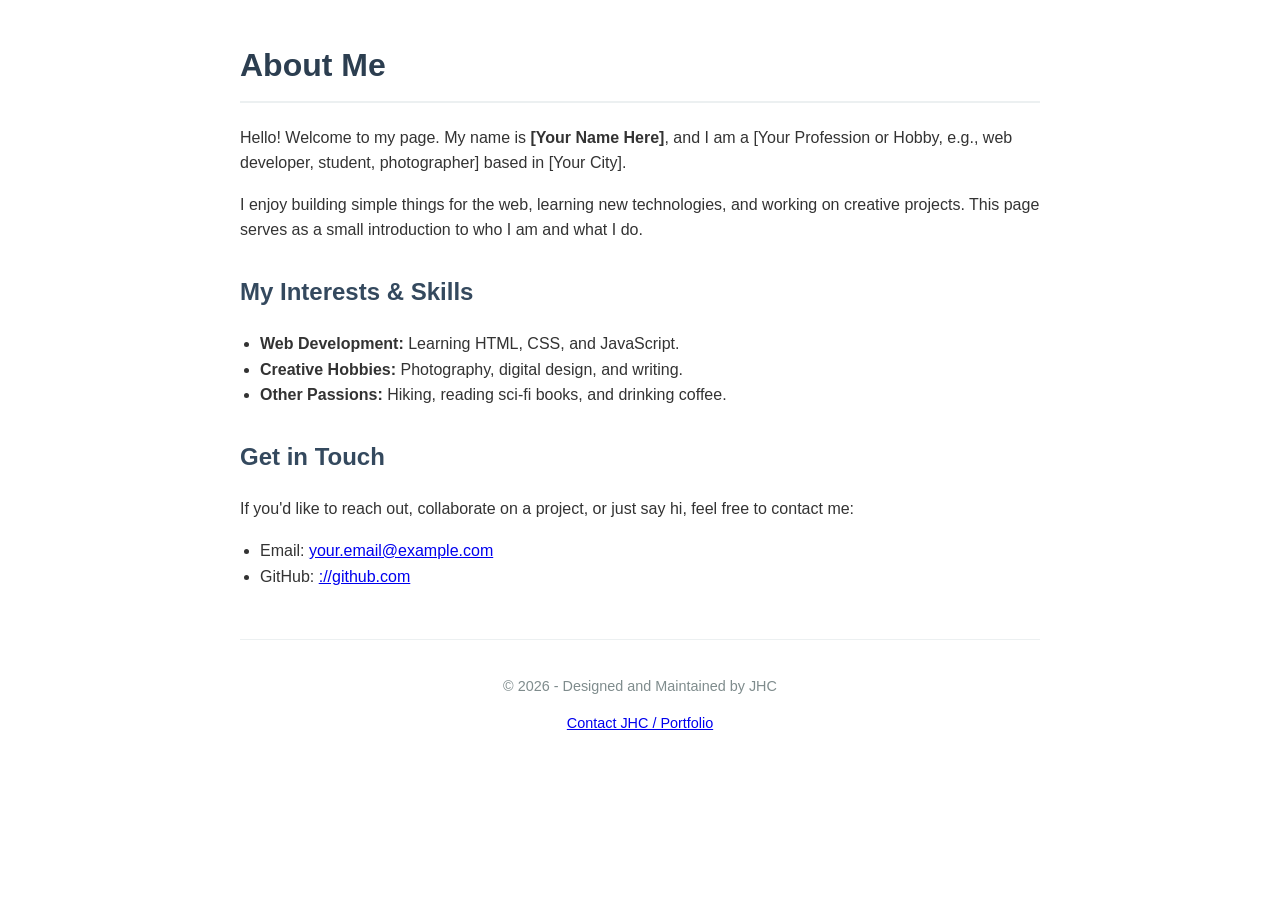
==== about.html @ 52f0d912 "initial main" ====
<!DOCTYPE html>
<html lang="en">
<head>
    <meta charset="UTF-8">
    <meta name="viewport" content="width=device-width, initial-scale=1.0">
    <title>About Me</title>
    <style>
        body {
            font-family: Arial, sans-serif;
            line-height: 1.6;
            max-width: 800px;
            margin: 40px auto;
            padding: 0 20px;
            color: #333;
        }
        h1 {
            color: #2c3e50;
            border-bottom: 2px solid #ecf0f1;
            padding-bottom: 10px;
        }
        h2 {
            color: #34495e;
            margin-top: 30px;
        }
        ul {
            padding-left: 20px;
        }
        footer {
            margin-top: 50px;
            font-size: 0.9em;
            color: #7f8c8d;
            text-align: center;
            border-top: 1px solid #ecf0f1;
            padding-top: 20px;
        }
    </style>
</head>
<body>

    <!-- Main Heading -->
    <h1>About Me</h1>
    
    <!-- Introduction Section -->
    <p>Hello! Welcome to my page. My name is <strong>[Your Name Here]</strong>, and I am a [Your Profession or Hobby, e.g., web developer, student, photographer] based in [Your City].</p>
    
    <p>I enjoy building simple things for the web, learning new technologies, and working on creative projects. This page serves as a small introduction to who I am and what I do.</p>

    <!-- Sub-heading & List Section -->
    <h2>My Interests & Skills</h2>
    <ul>
        <li><strong>Web Development:</strong> Learning HTML, CSS, and JavaScript.</li>
        <li><strong>Creative Hobbies:</strong> Photography, digital design, and writing.</li>
        <li><strong>Other Passions:</strong> Hiking, reading sci-fi books, and drinking coffee.</li>
    </ul>

    <!-- Contact Info Section -->
    <h2>Get in Touch</h2>
    <p>If you'd like to reach out, collaborate on a project, or just say hi, feel free to contact me:</p>
    <ul>
        <li>Email: <a href="mailto:your.email@example.com">your.email@example.com</a></li>
        <li>GitHub: <a href="https://github.com" target="_blank">://github.com</a></li>
    </ul>

    <!-- Footer -->
  <footer class="text-center py-4">
        <p>&copy; <span id="current-year">2026</span> - Designed and Maintained by JHC</p>
        <a href="https://himilou.github.io/" class="btn btn-secondary" role="button">Contact JHC / Portfolio</a>
    </footer>


</body>
</html>
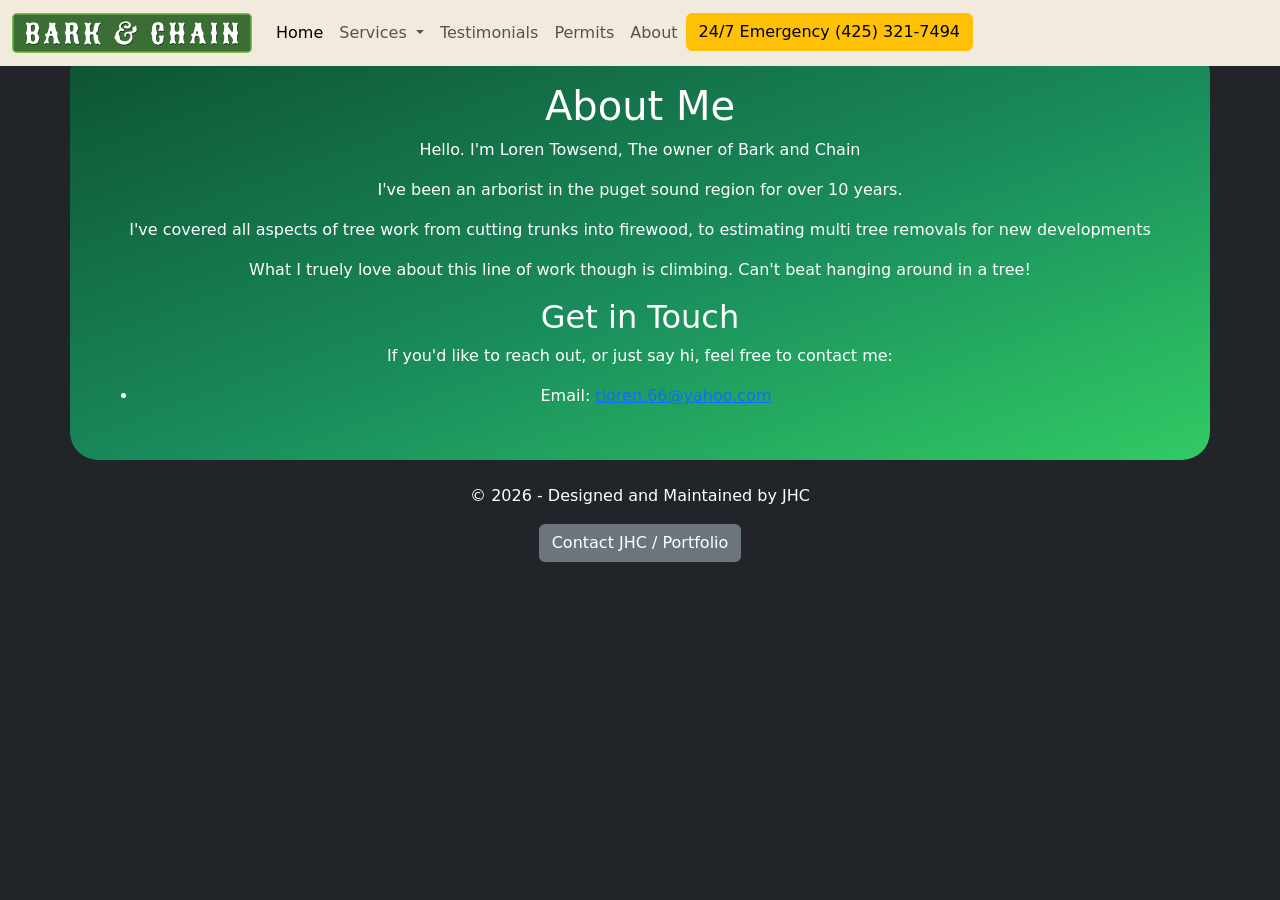
==== commit 95ab77b5: "tidy up work" ====
--- a/about.html
+++ b/about.html
@@ -1,72 +1,101 @@
 <!DOCTYPE html>
 <html lang="en">
+
+<!DOCTYPE html>
+<html lang="en">
+
 <head>
     <meta charset="UTF-8">
     <meta name="viewport" content="width=device-width, initial-scale=1.0">
-    <title>About Me</title>
-    <style>
-        body {
-            font-family: Arial, sans-serif;
-            line-height: 1.6;
-            max-width: 800px;
-            margin: 40px auto;
-            padding: 0 20px;
-            color: #333;
-        }
-        h1 {
-            color: #2c3e50;
-            border-bottom: 2px solid #ecf0f1;
-            padding-bottom: 10px;
-        }
-        h2 {
-            color: #34495e;
-            margin-top: 30px;
-        }
-        ul {
-            padding-left: 20px;
-        }
-        footer {
-            margin-top: 50px;
-            font-size: 0.9em;
-            color: #7f8c8d;
-            text-align: center;
-            border-top: 1px solid #ecf0f1;
-            padding-top: 20px;
-        }
-    </style>
+    <title>Bark and Chain Tree Service</title>
+    <!-- CSS -->
+    <link href="https://cdn.jsdelivr.net/npm/bootstrap@5.3.8/dist/css/bootstrap.min.css" rel="stylesheet"
+        integrity="sha384-sRIl4kxILFvY47J16cr9ZwB07vP4J8+LH7qKQnuqkuIAvNWLzeN8tE5YBujZqJLB" crossorigin="anonymous">
+    <link rel="stylesheet" href="assets/css/style.css">
 </head>
-<body>
 
-    <!-- Main Heading -->
-    <h1>About Me</h1>
-    
-    <!-- Introduction Section -->
-    <p>Hello! Welcome to my page. My name is <strong>[Your Name Here]</strong>, and I am a [Your Profession or Hobby, e.g., web developer, student, photographer] based in [Your City].</p>
-    
-    <p>I enjoy building simple things for the web, learning new technologies, and working on creative projects. This page serves as a small introduction to who I am and what I do.</p>
+<body class="bg-dark text-white text-center">
+    <header>
+         <!-- Your existing navbar with its class -->
+        <nav class="navbar navbar-tan navbar-expand-lg bg-body-tertiary fixed-top">
+            <div class="container-fluid">
+                <!--<a class="navbar-brand" href="#">🌲BARK & CHAIN</a> -->
+                <a class="navbar-brand" href="/">
+                    <img src="assets/images/bark-chain-brand.svg" alt="Bark and Chain" height="40">
+                </a>
+                <button class="navbar-toggler" type="button" data-bs-toggle="collapse"
+                    data-bs-target="#navbarSupportedContent" aria-controls="navbarSupportedContent"
+                    aria-expanded="false" aria-label="Toggle navigation">
+                    <span class="navbar-toggler-icon"></span>
+                </button>
+                <div class="collapse navbar-collapse" id="navbarSupportedContent">
+                    <ul class="navbar-nav me-auto mb-2 mb-lg-0">
+                        <li class="nav-item">
+                            <a class="nav-link active" aria-current="page" href="/">Home</a>
+                        </li>
+                        <li class="nav-item dropdown">
+                            <a class="nav-link dropdown-toggle" href="#" role="button" data-bs-toggle="dropdown"
+                                aria-expanded="false">
+                                Services
+                            </a>
+                            <ul class="dropdown-menu">
+                                <li><a class="dropdown-item" href="/services.html#treeserv">Tree Removal and Pruning</a></li>
+                                <li><a class="dropdown-item" href="/services.html#assessment">Winter Assessments</a></li>
+                                <li><a class="dropdown-item" href="/services.html#storm">Storm Damage</a></li>
+                                <li><a class="dropdown-item" href="/services.html#stump">Stump Removal</a></li>
+                                <li><a class="dropdown-item" href="/services.html#shrub">Hedges and Shrubs</a></li>
+                            </ul>
+                        </li>
+                        <li class="nav-item">
+                            <a class="nav-link" href="/index.html#testimonialhero">Testimonials</a>
+                        </li>
+                        <li class="nav-item">
+                            <a class="nav-link" href="/permits.html">Permits</a>
+                        </li>
+                        <li class="nav-item">
+                            <a class="nav-link" href="/about.html">About</a>
+                        </li>
+                        <li class="nav-item">
+                            <button type="button" class="btn btn-warning btn-md">24/7 Emergency (425) 321-7494</button>
+                        </li>
+                    </ul>
+                </div>
+            </div>
+        </nav>
+        <!-- end navbar -->
+    </header>
+    <div class="menu-offset"> </div>
+    <div class="container hero-panel">
+          
+        <h1>About Me</h1>
 
-    <!-- Sub-heading & List Section -->
-    <h2>My Interests & Skills</h2>
-    <ul>
-        <li><strong>Web Development:</strong> Learning HTML, CSS, and JavaScript.</li>
-        <li><strong>Creative Hobbies:</strong> Photography, digital design, and writing.</li>
-        <li><strong>Other Passions:</strong> Hiking, reading sci-fi books, and drinking coffee.</li>
-    </ul>
+        <p>Hello. I'm Loren Towsend, The owner of Bark and Chain</p>
 
-    <!-- Contact Info Section -->
-    <h2>Get in Touch</h2>
-    <p>If you'd like to reach out, collaborate on a project, or just say hi, feel free to contact me:</p>
-    <ul>
-        <li>Email: <a href="mailto:your.email@example.com">your.email@example.com</a></li>
-        <li>GitHub: <a href="https://github.com" target="_blank">://github.com</a></li>
-    </ul>
+        <p>I've been an arborist in the puget sound region for over 10 years.</p>
+        <p>I've covered all aspects of tree work from cutting trunks into firewood, to estimating multi tree removals
+            for
+            new developments</p>
+        <p>What I truely love about this line of work though is climbing. Can't beat hanging around in a tree!</p>
+
+        <h2>Get in Touch</h2>
+        <p>If you'd like to reach out, or just say hi, feel free to contact me:</p>
+        <ul>
+            <li>Email: <a href="tloren.66@yahoo.com">tloren.66@yahoo.com</a></li>
+
+        </ul>
+    </div>
+
+
 
     <!-- Footer -->
-  <footer class="text-center py-4">
+
+    <footer class="text-center py-4 bg-dark">
         <p>&copy; <span id="current-year">2026</span> - Designed and Maintained by JHC</p>
         <a href="https://himilou.github.io/" class="btn btn-secondary" role="button">Contact JHC / Portfolio</a>
     </footer>
-
-
+    <script src="https://cdn.jsdelivr.net/npm/bootstrap@5.3.8/dist/js/bootstrap.bundle.min.js"
+        integrity="sha384-FKyoEForCGlyvwx9Hj09JcYn3nv7wiPVlz7YYwJrWVcXK/BmnVDxM+D2scQbITxI"
+        crossorigin="anonymous">
+    </script>
 </body>
-</html>
+</html>
--- a/assets/css/style.css
+++ b/assets/css/style.css
@@ -0,0 +1,215 @@
+/* Base header holds the background image */
+.home-header {
+  background-image: linear-gradient(rgba(0, 0, 0, 0.5), rgba(0, 0, 0, 0.5)), url(../images/wood-endgrain-4k-v2.png);
+  background-size: cover;
+  background-position: center;
+  background-repeat: no-repeat;
+  min-height: 80vh;
+}
+
+/* pages without wood grain backgound */
+.site-header {
+  background-image: none;
+  background-color: #00000080;
+}
+
+
+/* Navbar */
+.navbar-tan {
+  background-color: #F2EBDD !important;
+  /* !important ensures it overrides Bootstrap defaults */
+}
+
+.navbar-tan .dropdown-menu {
+  background-color: #F2EBDD;
+}
+
+.home-hero-logo {
+  width: min(100%, 280px);
+  height: auto;
+}
+
+/* carousel */
+.carousel-container {
+  background-color: transparent;
+  padding: 0 0 50px;
+  display: flex;
+  justify-content: center;
+  align-items: center;
+  width: 100%;
+  overflow: hidden;
+}
+
+/* Wrapper handling dynamic scaling and button padding */
+.main-carousel-wrapper {
+  position: relative;
+  width: 100%;
+  /* Max width accommodates 800px image + 60px padding on each side */
+  max-width: 900px;
+  padding: 0 40px;
+  box-sizing: border-box;
+}
+
+/* Enforce 4:3 aspect ratio fluidly down to mobile */
+/* Note image base sizes must be close or carousel will jump around */
+.carousel-inner {
+  width: 100%;
+  max-width: 800px;
+  aspect-ratio: 4 / 3;
+  /* Keeps the 800x600 proportions perfectly */
+  margin: 0 auto;
+  border-radius: 8px;
+  overflow: hidden;
+}
+
+/* img scaling  */
+.carousel-item img {
+  width: 100%;
+  height: 100%;
+  object-fit: cover;
+}
+
+/* Control position */
+.carousel-control-prev,
+.carousel-control-next {
+  width: 50px;
+  height: 50px;
+  top: 50%;
+  transform: translateY(-50%);
+  opacity: 0.8;
+  transition: opacity 0.2s ease;
+}
+
+.carousel-control-prev {
+  left: 5px;
+}
+
+.carousel-control-next {
+  right: 5px;
+}
+
+.carousel-control-prev:hover,
+.carousel-control-next:hover {
+  opacity: 1;
+}
+
+/* control arrows */
+.carousel-control-prev-icon,
+.carousel-control-next-icon {
+  filter: invert(1) drop-shadow(0px 2px 4px rgba(0, 0, 0, 0.3));
+  width: 2rem;
+  height: 2rem;
+}
+
+
+
+/* end carousel */
+/* main page styles*/
+
+main {
+  background-color: #2FA26C;
+  border-radius: 24px;
+  padding: 24px;
+}
+
+/* pad next section down to not be overlaid by the menu */
+.menu-offset {
+  padding-top: 36px;
+  padding-bottom: 10px;
+}
+
+.testimonialhero {
+  padding: 70px 0 48px;
+}
+
+.hero-grid {
+  display: grid;
+  grid-template-columns: 1.2fr 0.8fr;
+  gap: 28px;
+  align-items: center;
+}
+
+.hero-panel {
+  background: linear-gradient(160deg, #0d5232 0%, #1a8d5d 55%, #31cb64 100%);
+  border-radius: 28px;
+  padding: 36px;
+  color: white;
+  box-shadow: var(--shadow);
+}
+
+.cards {
+  display: grid;
+  grid-template-columns: repeat(3, minmax(0, 1fr));
+  gap: 24px;
+  margin-top: 18px;
+}
+
+.card {
+  background: linear-gradient(160deg, #0d5232 0%, #1a8d5d 55%, #31cb64 100%);
+  border: 1px solid var(--border);
+  border-radius: 22px;
+  padding: 26px 22px;
+  box-shadow: 0 10px 20px rgba(23, 57, 86, 0.04);
+}
+
+
+/* permits page */
+.bg-permit-container {
+  background-color: #1a8d5d;
+  color: #ffffff;
+}
+
+.padded-container {
+  border: 2px solid var(--border);
+  border-color: black;
+  border-radius: 22px;
+  margin: 10px;
+  padding: 10px;
+}
+
+/* permit page end */
+
+/* services page */
+.service-container {
+  background: #2FA26C;
+  color: white;
+  box-shadow: var(--shadow);
+  border-radius: 24px;
+  padding: 24px;
+}
+
+
+.list-group-item.custom-list-bg {
+  background-color: #2FA26C; 
+  color: #ffffff;            /* text color */
+}
+
+/* end services */
+
+
+/* footer begin */
+
+footer {
+  align-content: center;
+  text-align: center;
+}
+
+
+
+/* footer end */
+
+
+/* Optional: Make it shorter on mobile screens so it scales nicely */
+@media (max-width: 768px) {
+  .carousel-img {
+    height: 200px;
+  }
+
+  .hero-grid {
+    grid-template-columns: minmax(0, 1fr);
+  }
+
+  .cards {
+    grid-template-columns: 1fr;
+  }
+}
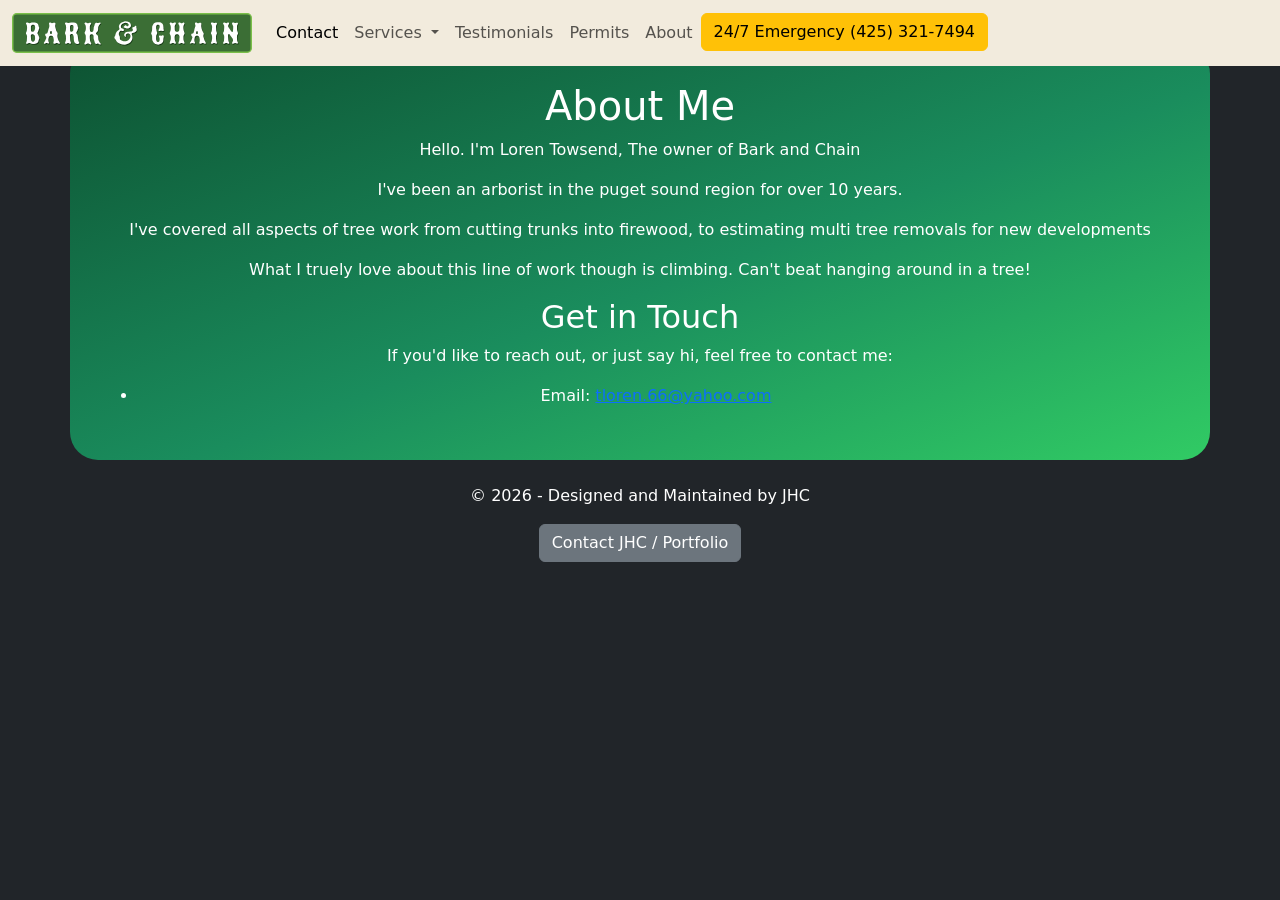
==== commit 235645f5: "contact section license section accordion fixes" ====
--- a/about.html
+++ b/about.html
@@ -31,7 +31,7 @@
                 <div class="collapse navbar-collapse" id="navbarSupportedContent">
                     <ul class="navbar-nav me-auto mb-2 mb-lg-0">
                         <li class="nav-item">
-                            <a class="nav-link active" aria-current="page" href="/">Home</a>
+                            <a class="nav-link active" aria-current="page" href="/index.html#contact">Contact</a>
                         </li>
                         <li class="nav-item dropdown">
                             <a class="nav-link dropdown-toggle" href="#" role="button" data-bs-toggle="dropdown"
@@ -56,7 +56,7 @@
                             <a class="nav-link" href="/about.html">About</a>
                         </li>
                         <li class="nav-item">
-                            <button type="button" class="btn btn-warning btn-md">24/7 Emergency (425) 321-7494</button>
+                            <a href="tel:+14253217494" class="btn btn-warning btn-md" role="button">24/7 Emergency (425) 321-7494</a>
                         </li>
                     </ul>
                 </div>
--- a/assets/css/style.css
+++ b/assets/css/style.css
@@ -154,6 +154,20 @@
 
 
 /* permits page */
+.accordion {
+  /* Collapsed Colors */
+  --bs-accordion-btn-bg: #0d5232 !important;
+  --bs-accordion-btn-color: #ffffff !important;
+  
+  /* Open/Active Colors */
+  --bs-accordion-active-bg: #1abc9c !important;
+  --bs-accordion-active-color: #ffffff !important;
+}
+
+.accordion-button::after {
+  filter: invert(1) brightness(2) !important;
+}
+
 .bg-permit-container {
   background-color: #1a8d5d;
   color: #ffffff;
